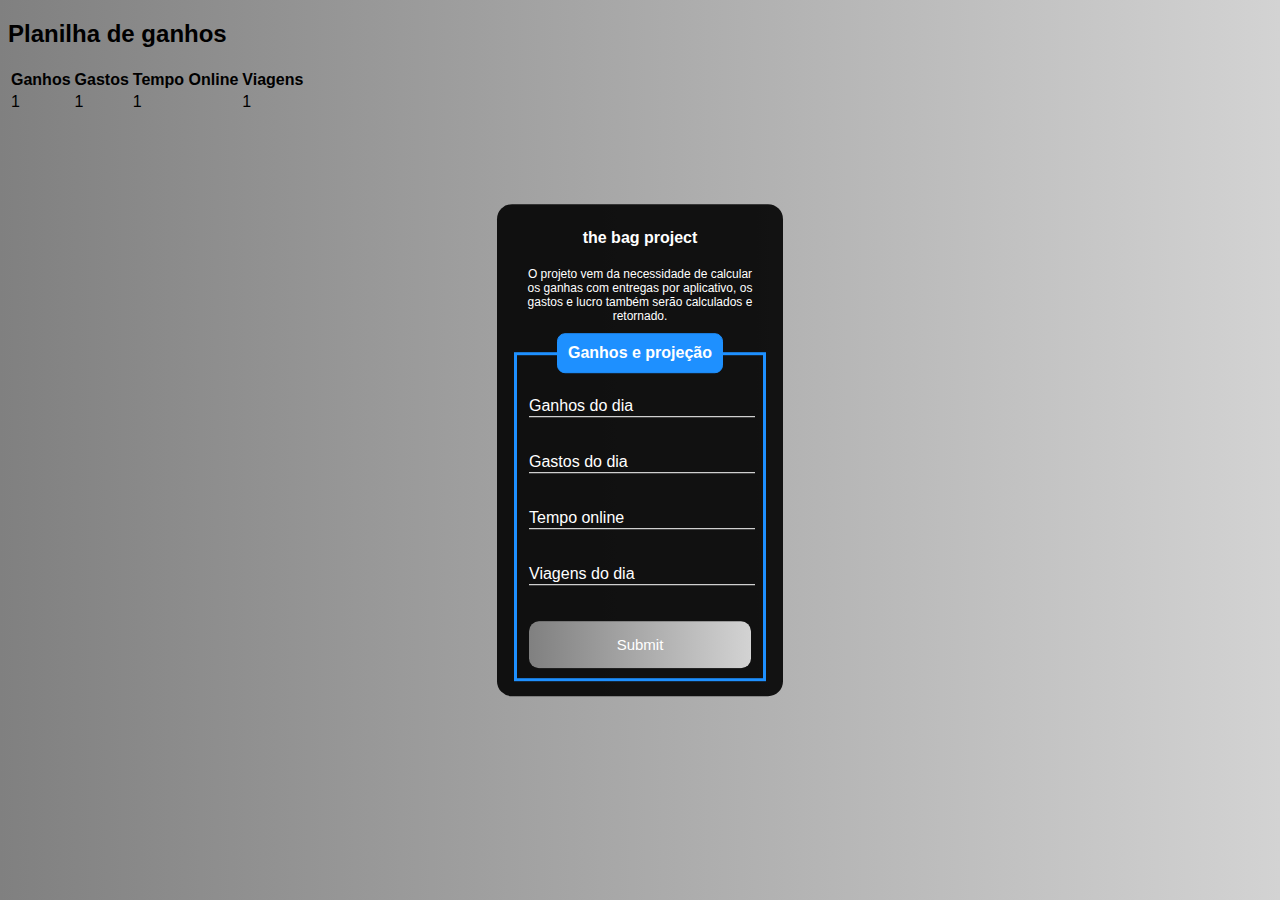
==== Projeto/index.html @ 29b95cf0 "exxperimentando por a tabela na home" ====
<!DOCTYPE html>
<html lang="pt-br">
<head>
    <meta charset="UTF-8">
    <meta http-equiv="X-UA-Compatible" content="IE=edge">
    <meta name="viewport" content="width=device-width, initial-scale=1.0">
    <title>bag project 🎒</title>
    <link rel="stylesheet" href="style.css">
    <script type="text/javascript" src="/Projeto/principal.js"></script>
</head>
<body>
    <main>
        <div class="box">

        <header>the bag project</header>

        <div id="sobre">
            O projeto vem da necessidade de calcular os ganhas com entregas por aplicativo, os gastos e lucro também serão calculados e retornado.
        </div>

        
            <form action="" id="form-adiciona">
                <fieldset>
                    <legend><b>Ganhos e projeção</b></legend>
                    <br>
                    <div class="inputBox">
                        <input type="text" name="ganhos" id="ganhos" class="inputUser" required>
                        <label for="ganhos" class="labelInput">Ganhos do dia <!-- aqui vou inserir um getdate ou algo assim --></label>
                    </div>
                    <br><br>
                    <div class="inputBox">
                        <input type="text" name="gastos" id="gastos" class="inputUser" required>
                        <label for="gastos" class="labelInput">Gastos do dia <!-- aqui vou inserir um getdate ou algo assim --></label>
                    </div>
                    <br><br>
                    <div class="inputBox">
                        <input type="text" name="tempoOnline" id="tempoOnline" class="inputUser" required>
                        <label for="tempoOnline" class="labelInput">Tempo online <!-- aqui vou inserir um getdate ou algo assim --></label>
                    </div>
                    <br><br>
                    <div class="inputBox">
                        <input type="text" name="viagens" id="viagens" class="inputUser" required>
                        <label for="viagens" class="labelInput">Viagens do dia <!-- aqui vou inserir um getdate ou algo assim --></label>
                    </div>
                    <br><br>
                    <input type="submit" name="submit" id="submit">
                </fieldset>
            </form>
        </div>

        <section class="container">
            <h2>Planilha de ganhos</h2>
            <table>
                <thead>
                    <tr>
                        <th>Ganhos</th>
                        <th>Gastos</th>
                        <th>Tempo Online</th>
                        <th>Viagens</th>						
                    </tr>
                </thead>
                <tbody id="dados-colhidos">                    
                    <tr class="dados">
                        <td class="info-ganhos">1</td>
                        <td class="info-gastos">1</td>
                        <td class="info-tempoOnline">1</td>
                        <td class="info-viagens">1</td>
                    </tr>
                </tbody>
            </table>

    </main>  
</body>
</html>
---- Projeto/style.css ----
body {
    background-image: linear-gradient(to right, gray, lightgray);
    font-family: Arial, Helvetica, sans-serif;
}

.box {
    position: absolute;
    top: 50%;
    left: 50%;
    transform: translate(-50%,-50%);
    background-color: rgba(0, 0, 0, 0.9);
    padding: 15px;
    border-radius: 15px;
    width: 20%;
    color: white;
}

fieldset {
    border: 3px solid dodgerblue;
}

legend {
    border: 1px solid dodgerblue;
    padding: 10px;
    text-align: center;
    background-color: dodgerblue;
    border-radius: 8px;
}

.inputBox {
    position: relative;
}

.inputUser {
    background: none;
    border: none;
    border-bottom: 1px solid white;
    outline: none;
    color: white;
    font-size: 15px;
    width: 100%;
    letter-spacing: 2px;
}

.labelInput {
    position: absolute;
    top: 0px;
    left: 0px;
    pointer-events: none;
    transition: .5s;
}

.inputUser:focus ~ .labelInput,
.inputUser:valid ~ .labelInput {
    top: -20px;
    font-size: 12px;
    color: dodgerblue;

}

#submit {
    background-image: linear-gradient(to right, gray, lightgray);
    width: 100%;
    border: none;
    padding: 15px;
    color: white;
    font-size: 15px;
    cursor: pointer;
    border-radius: 10px;
}

#submit:hover {
    background-image: linear-gradient(to right, lightgray, gray);
}

header {
    font-size: 16px;
    text-align: center;
    padding: 10px;
    font-weight: bold;
}

#sobre {
    font-size: 12px;
    padding: 10px;
    text-align: center;
}
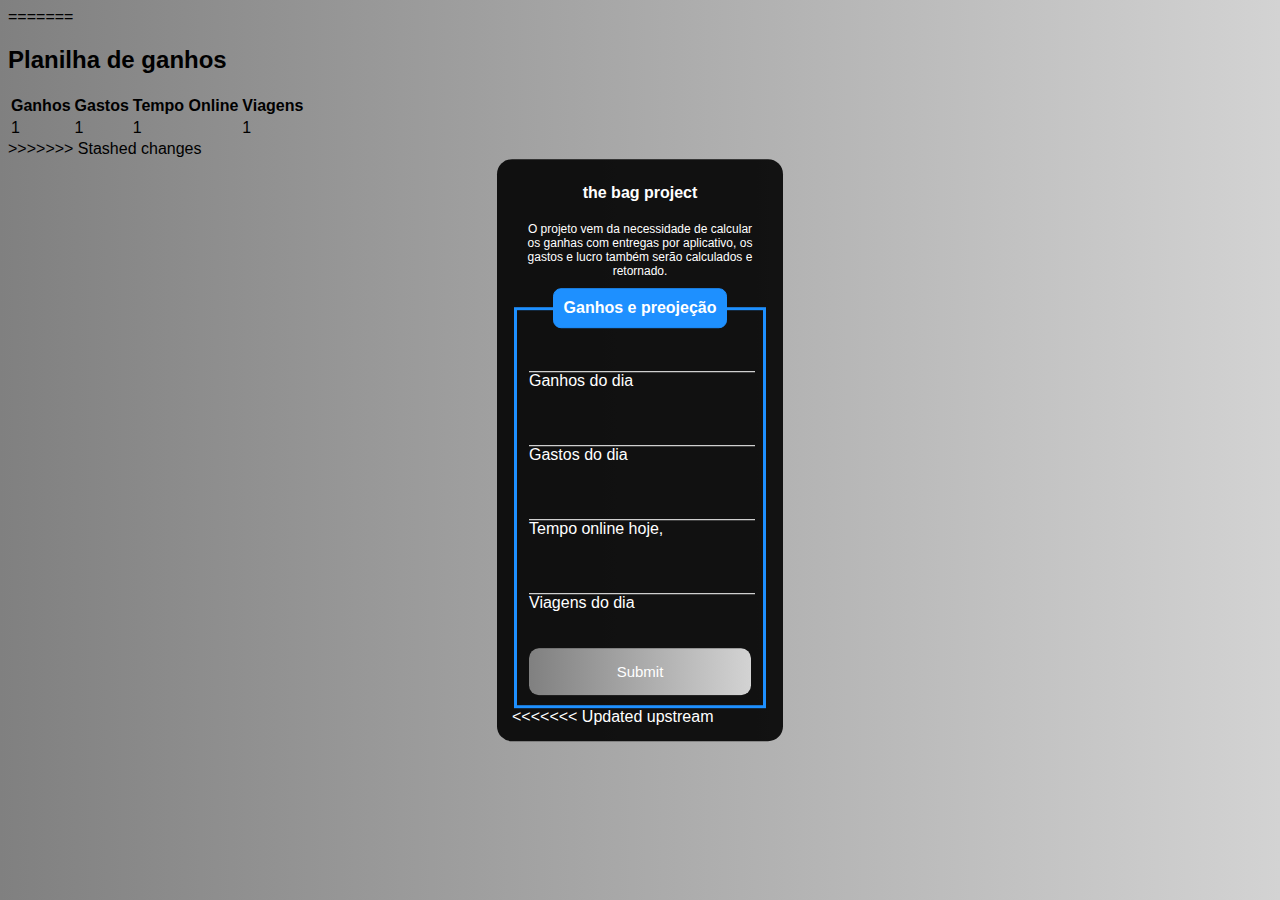
==== commit cf50dd4b: "Update index.html" ====
--- a/Projeto/index.html
+++ b/Projeto/index.html
@@ -6,7 +6,6 @@
     <meta name="viewport" content="width=device-width, initial-scale=1.0">
     <title>bag project 🎒</title>
     <link rel="stylesheet" href="style.css">
-    <script type="text/javascript" src="/Projeto/principal.js"></script>
 </head>
 <body>
     <main>
@@ -19,56 +18,62 @@
         </div>
 
         
-            <form action="" id="form-adiciona">
+            <form action="">
                 <fieldset>
-                    <legend><b>Ganhos e projeção</b></legend>
+                    <legend><b>Ganhos e preojeção</b></legend>
                     <br>
                     <div class="inputBox">
                         <input type="text" name="ganhos" id="ganhos" class="inputUser" required>
-                        <label for="ganhos" class="labelInput">Ganhos do dia <!-- aqui vou inserir um getdate ou algo assim --></label>
+                        <label for="ganhos">Ganhos do dia <!-- aqui vou inserir um getdate ou algo assim --></label>
                     </div>
                     <br><br>
                     <div class="inputBox">
                         <input type="text" name="gastos" id="gastos" class="inputUser" required>
-                        <label for="gastos" class="labelInput">Gastos do dia <!-- aqui vou inserir um getdate ou algo assim --></label>
+                        <label for="gastos">Gastos do dia <!-- aqui vou inserir um getdate ou algo assim --></label>
                     </div>
                     <br><br>
                     <div class="inputBox">
                         <input type="text" name="tempoOnline" id="tempoOnline" class="inputUser" required>
-                        <label for="tempoOnline" class="labelInput">Tempo online <!-- aqui vou inserir um getdate ou algo assim --></label>
+                        <label for="tempoOnline">Tempo online hoje, <!-- aqui vou inserir um getdate ou algo assim --></label>
                     </div>
                     <br><br>
                     <div class="inputBox">
                         <input type="text" name="viagens" id="viagens" class="inputUser" required>
-                        <label for="viagens" class="labelInput">Viagens do dia <!-- aqui vou inserir um getdate ou algo assim --></label>
+                        <label for="viagens">Viagens do dia <!-- aqui vou inserir um getdate ou algo assim --></label>
                     </div>
                     <br><br>
                     <input type="submit" name="submit" id="submit">
                 </fieldset>
             </form>
+
+<<<<<<< Updated upstream
+    </main>    
+=======
+
+            <section class="container">
+                <h2>Planilha de ganhos</h2>
+                <table>
+                    <thead>
+                        <tr>
+                            <th>Ganhos</th>
+                            <th>Gastos</th>
+                            <th>Tempo Online</th>
+                            <th>Viagens</th>						
+                        </tr>
+                    </thead>
+                    <tbody id="dados-colhidos">                    
+                        <tr class="dados">
+                            <td class="info-ganhos">1</td>
+                            <td class="info-gastos">1</td>
+                            <td class="info-tempoOnline">1</td>
+                            <td class="info-viagens">1</td>
+                        </tr>
+                    </tbody>
+                </table>
+                
         </div>
-
-        <section class="container">
-            <h2>Planilha de ganhos</h2>
-            <table>
-                <thead>
-                    <tr>
-                        <th>Ganhos</th>
-                        <th>Gastos</th>
-                        <th>Tempo Online</th>
-                        <th>Viagens</th>						
-                    </tr>
-                </thead>
-                <tbody id="dados-colhidos">                    
-                    <tr class="dados">
-                        <td class="info-ganhos">1</td>
-                        <td class="info-gastos">1</td>
-                        <td class="info-tempoOnline">1</td>
-                        <td class="info-viagens">1</td>
-                    </tr>
-                </tbody>
-            </table>
-
+    
     </main>  
+>>>>>>> Stashed changes
 </body>
 </html>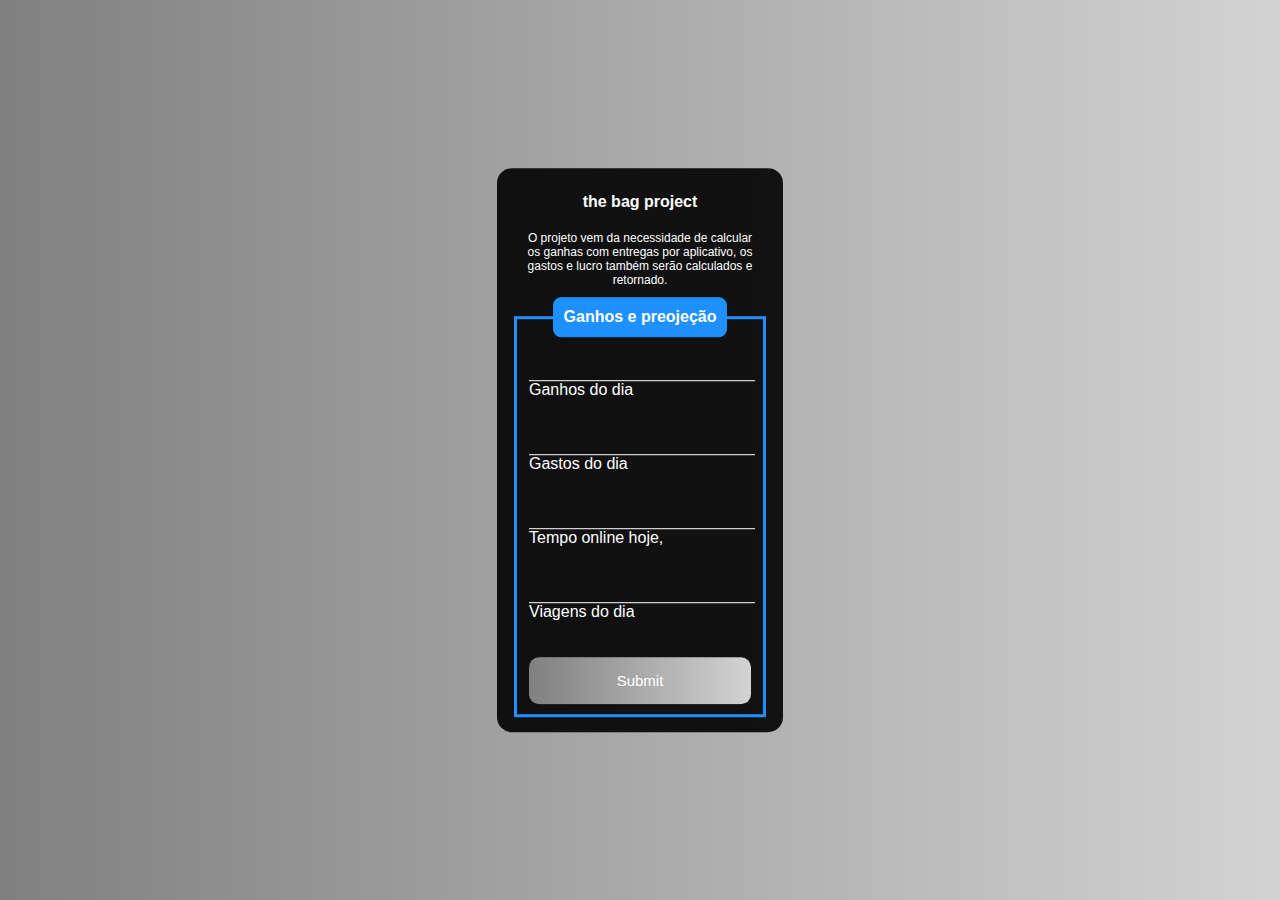
==== commit e1aed0b0: "Update index.html" ====
--- a/Projeto/index.html
+++ b/Projeto/index.html
@@ -6,6 +6,7 @@
     <meta name="viewport" content="width=device-width, initial-scale=1.0">
     <title>bag project 🎒</title>
     <link rel="stylesheet" href="style.css">
+    <script type="text/javascript" src="/Projeto/principal.js"></script>
 </head>
 <body>
     <main>
@@ -46,34 +47,6 @@
                 </fieldset>
             </form>
 
-<<<<<<< Updated upstream
     </main>    
-=======
-
-            <section class="container">
-                <h2>Planilha de ganhos</h2>
-                <table>
-                    <thead>
-                        <tr>
-                            <th>Ganhos</th>
-                            <th>Gastos</th>
-                            <th>Tempo Online</th>
-                            <th>Viagens</th>						
-                        </tr>
-                    </thead>
-                    <tbody id="dados-colhidos">                    
-                        <tr class="dados">
-                            <td class="info-ganhos">1</td>
-                            <td class="info-gastos">1</td>
-                            <td class="info-tempoOnline">1</td>
-                            <td class="info-viagens">1</td>
-                        </tr>
-                    </tbody>
-                </table>
-                
-        </div>
-    
-    </main>  
->>>>>>> Stashed changes
 </body>
 </html>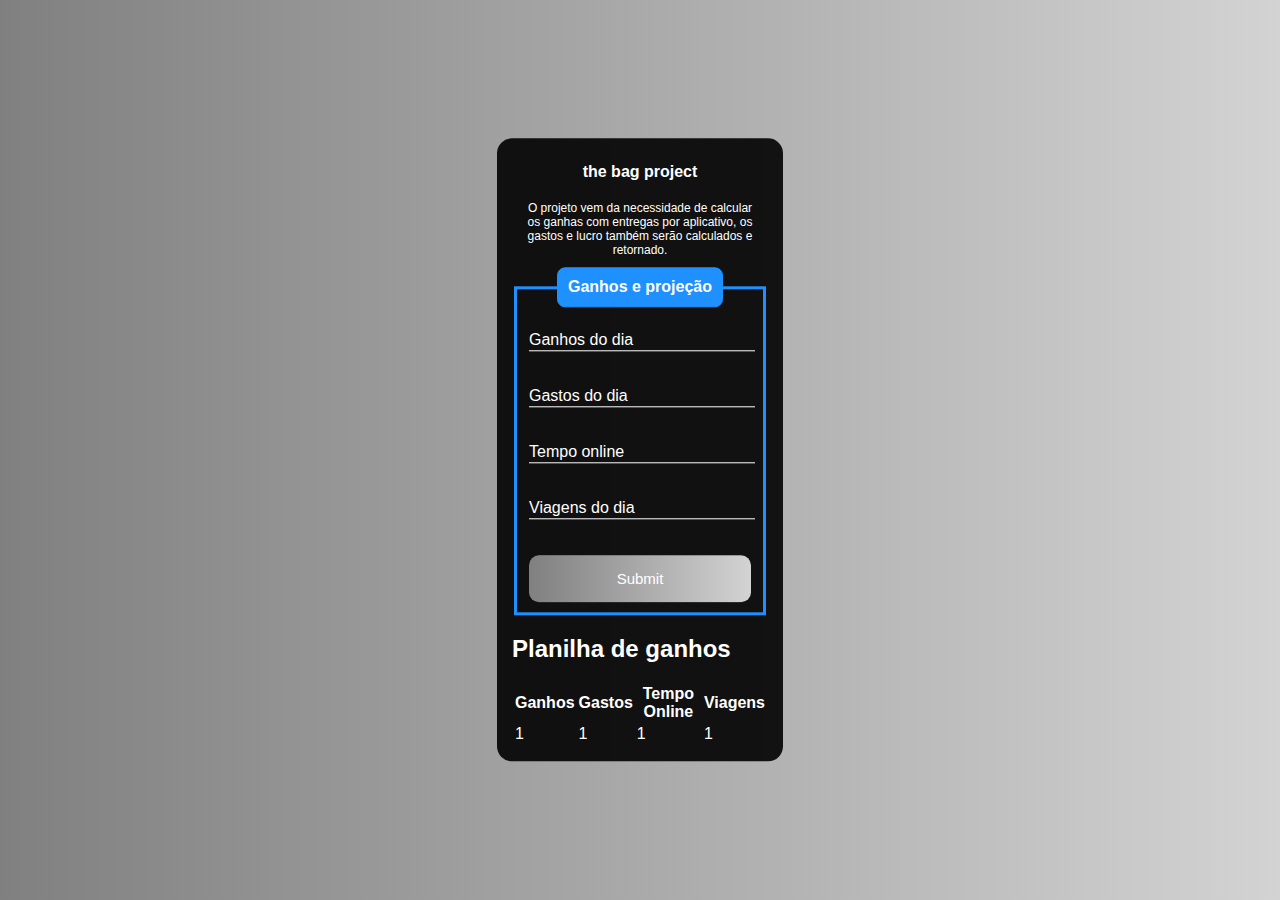
==== commit 42dca2a4: "Merge branch 'conteudo'" ====
--- a/Projeto/index.html
+++ b/Projeto/index.html
@@ -19,34 +19,55 @@
         </div>
 
         
-            <form action="">
+            <form action="" id="form-adiciona">
                 <fieldset>
-                    <legend><b>Ganhos e preojeção</b></legend>
+                    <legend><b>Ganhos e projeção</b></legend>
                     <br>
                     <div class="inputBox">
                         <input type="text" name="ganhos" id="ganhos" class="inputUser" required>
-                        <label for="ganhos">Ganhos do dia <!-- aqui vou inserir um getdate ou algo assim --></label>
+                        <label for="ganhos" class="labelInput">Ganhos do dia <!-- aqui vou inserir um getdate ou algo assim --></label>
                     </div>
                     <br><br>
                     <div class="inputBox">
                         <input type="text" name="gastos" id="gastos" class="inputUser" required>
-                        <label for="gastos">Gastos do dia <!-- aqui vou inserir um getdate ou algo assim --></label>
+                        <label for="gastos" class="labelInput">Gastos do dia <!-- aqui vou inserir um getdate ou algo assim --></label>
                     </div>
                     <br><br>
                     <div class="inputBox">
                         <input type="text" name="tempoOnline" id="tempoOnline" class="inputUser" required>
-                        <label for="tempoOnline">Tempo online hoje, <!-- aqui vou inserir um getdate ou algo assim --></label>
+                        <label for="tempoOnline" class="labelInput">Tempo online <!-- aqui vou inserir um getdate ou algo assim --></label>
                     </div>
                     <br><br>
                     <div class="inputBox">
                         <input type="text" name="viagens" id="viagens" class="inputUser" required>
-                        <label for="viagens">Viagens do dia <!-- aqui vou inserir um getdate ou algo assim --></label>
+                        <label for="viagens" class="labelInput">Viagens do dia <!-- aqui vou inserir um getdate ou algo assim --></label>
                     </div>
                     <br><br>
                     <input type="submit" name="submit" id="submit">
                 </fieldset>
             </form>
 
-    </main>    
+        <section class="container">
+            <h2>Planilha de ganhos</h2>
+            <table>
+                <thead>
+                    <tr>
+                        <th>Ganhos</th>
+                        <th>Gastos</th>
+                        <th>Tempo Online</th>
+                        <th>Viagens</th>						
+                    </tr>
+                </thead>
+                <tbody id="dados-colhidos">                    
+                    <tr class="dados">
+                        <td class="info-ganhos">1</td>
+                        <td class="info-gastos">1</td>
+                        <td class="info-tempoOnline">1</td>
+                        <td class="info-viagens">1</td>
+                    </tr>
+                </tbody>
+            </table>
+
+    </main>  
 </body>
 </html>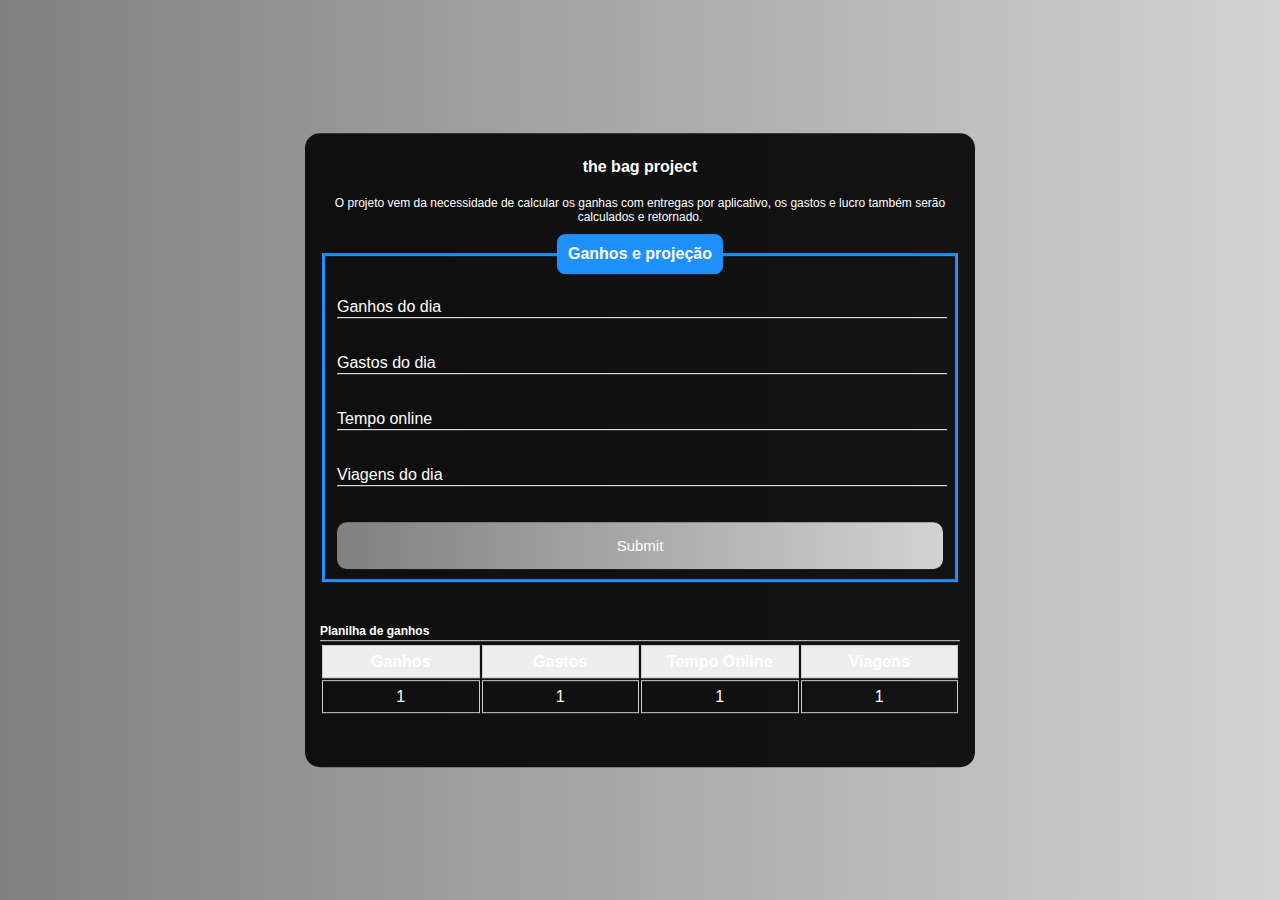
==== commit 75a0c6e0: "tentando localizar o js" ====
--- a/Projeto/index.html
+++ b/Projeto/index.html
@@ -6,7 +6,7 @@
     <meta name="viewport" content="width=device-width, initial-scale=1.0">
     <title>bag project 🎒</title>
     <link rel="stylesheet" href="style.css">
-    <script type="text/javascript" src="/Projeto/principal.js"></script>
+    <script type="text/javascript" src="/Projeto/js-aqui/principal.js"></script>
 </head>
 <body>
     <main>
--- a/Projeto/style.css
+++ b/Projeto/style.css
@@ -11,7 +11,7 @@
     background-color: rgba(0, 0, 0, 0.9);
     padding: 15px;
     border-radius: 15px;
-    width: 20%;
+    width: 50%;
     color: white;
 }
 
@@ -84,4 +84,42 @@
     font-size: 12px;
     padding: 10px;
     text-align: center;
+}
+
+.conteiner {
+    text-align: center;
+    width: 60%;
+	height: 100%;
+	margin: 0 auto;
+}
+
+section{
+	margin: 2em 0;
+	overflow: hidden;
+}
+
+section h2{
+	font-size: 12px;
+	display: block;
+	padding-bottom: .2em;
+	border-bottom: 1px solid #ccc;
+	margin-bottom: .2em;
+}
+
+table{
+	width: 100%;
+	margin-bottom : .3em;
+    table-layout: fixed;
+}
+
+td, th {
+	padding: .4em;
+	margin: 0;
+	border: 1px solid #ccc;
+	text-align: center;
+}
+
+th{
+	font-weight: bold;
+	background-color: #EEE;
 }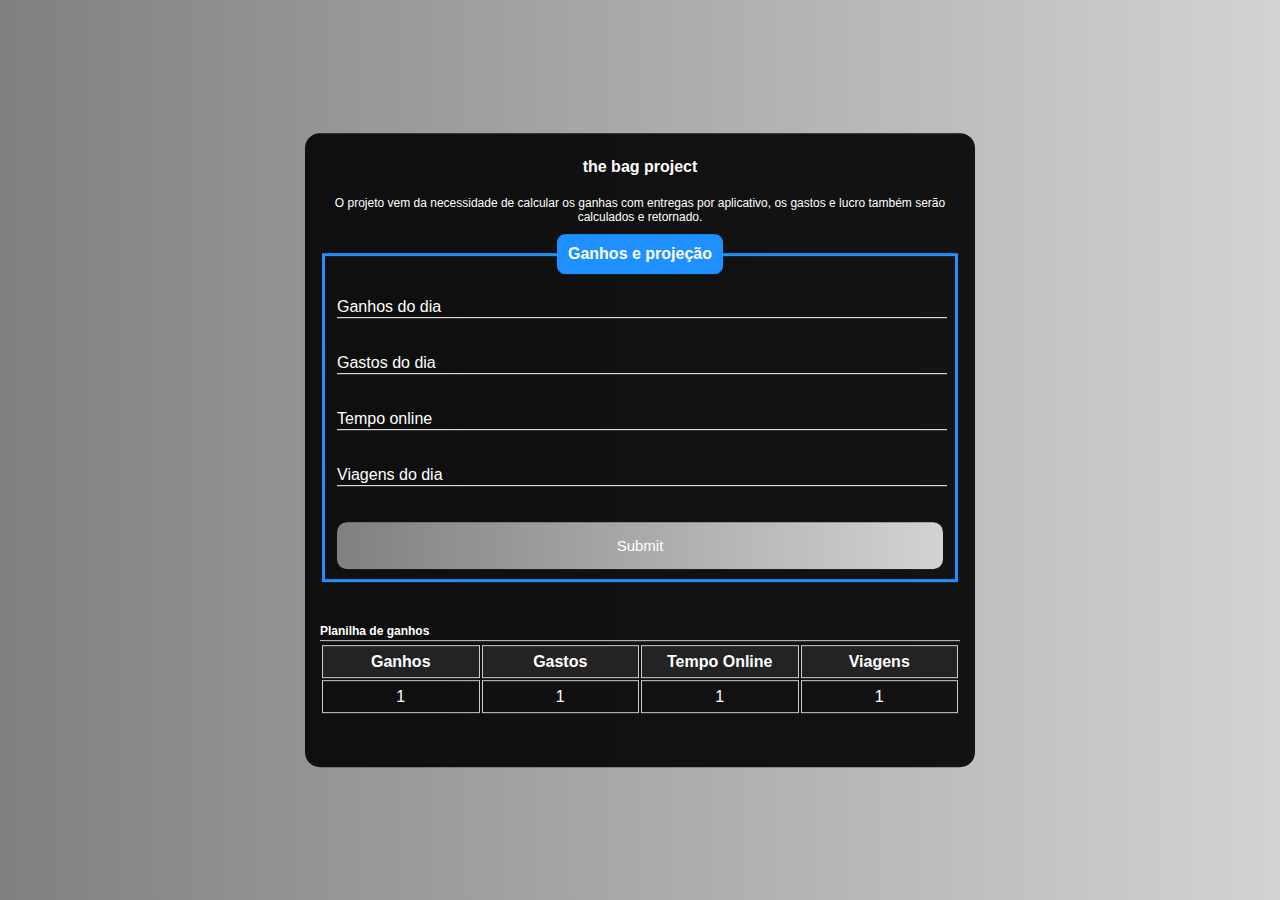
==== commit a90b77d5: "Update index.html" ====
--- a/Projeto/index.html
+++ b/Projeto/index.html
@@ -6,7 +6,6 @@
     <meta name="viewport" content="width=device-width, initial-scale=1.0">
     <title>bag project 🎒</title>
     <link rel="stylesheet" href="style.css">
-    <script type="text/javascript" src="/Projeto/js-aqui/principal.js"></script>
 </head>
 <body>
     <main>
@@ -68,6 +67,9 @@
                 </tbody>
             </table>
 
-    </main>  
+    </main>
+
+    <script type="text/javascript" src="js-aqui/principal.js"></script>
+
 </body>
 </html>--- a/Projeto/style.css
+++ b/Projeto/style.css
@@ -121,5 +121,5 @@
 
 th{
 	font-weight: bold;
-	background-color: #EEE;
+	background-color: rgb(36, 35, 35);
 }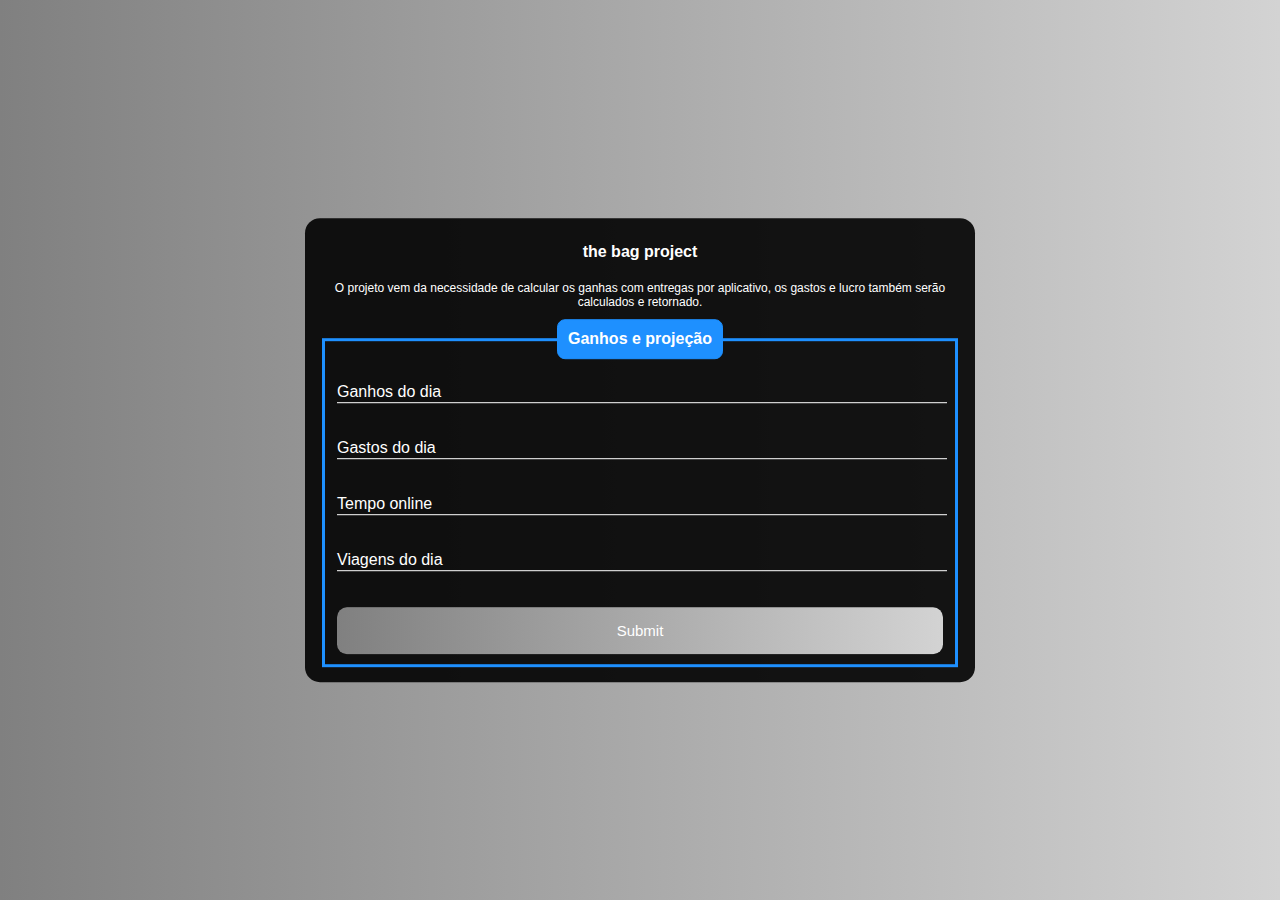
==== commit b4d9ae50: "Aplicando mudanças após testes" ====
--- a/Projeto/index.html
+++ b/Projeto/index.html
@@ -18,35 +18,35 @@
         </div>
 
         
-            <form action="" id="form-adiciona">
+            <form action="pagina-planilha.html" method="post" id="form-adiciona">
                 <fieldset>
                     <legend><b>Ganhos e projeção</b></legend>
                     <br>
                     <div class="inputBox">
                         <input type="text" name="ganhos" id="ganhos" class="inputUser" required>
-                        <label for="ganhos" class="labelInput">Ganhos do dia <!-- aqui vou inserir um getdate ou algo assim --></label>
+                        <label for="ganhos" class="labelInput">Ganhos do dia</label>
                     </div>
                     <br><br>
                     <div class="inputBox">
                         <input type="text" name="gastos" id="gastos" class="inputUser" required>
-                        <label for="gastos" class="labelInput">Gastos do dia <!-- aqui vou inserir um getdate ou algo assim --></label>
+                        <label for="gastos" class="labelInput">Gastos do dia</label>
                     </div>
                     <br><br>
                     <div class="inputBox">
                         <input type="text" name="tempoOnline" id="tempoOnline" class="inputUser" required>
-                        <label for="tempoOnline" class="labelInput">Tempo online <!-- aqui vou inserir um getdate ou algo assim --></label>
+                        <label for="tempoOnline" class="labelInput">Tempo online</label>
                     </div>
                     <br><br>
                     <div class="inputBox">
                         <input type="text" name="viagens" id="viagens" class="inputUser" required>
-                        <label for="viagens" class="labelInput">Viagens do dia <!-- aqui vou inserir um getdate ou algo assim --></label>
+                        <label for="viagens" class="labelInput">Viagens do dia</label>
                     </div>
                     <br><br>
                     <input type="submit" name="submit" id="submit">
                 </fieldset>
             </form>
 
-        <section class="container">
+        <!-- <section class="container">
             <h2>Planilha de ganhos</h2>
             <table>
                 <thead>
@@ -66,6 +66,8 @@
                     </tr>
                 </tbody>
             </table>
+        </section> 
+        -->
 
     </main>
 
